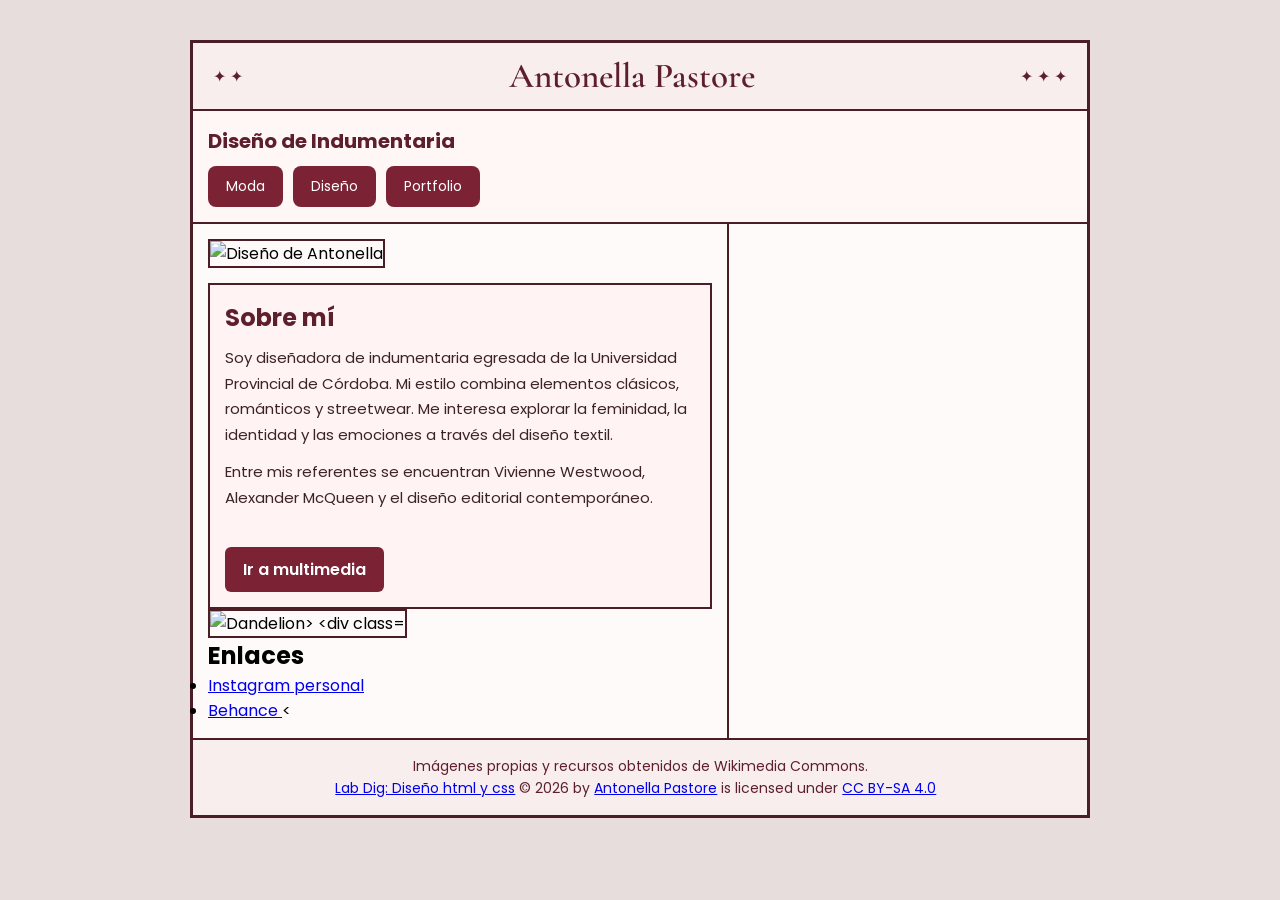
==== index.html @ 7a5fbf64 "Add files via upload" ====
<!DOCTYPE html>
<html lang="es">

<head>
    <meta charset="UTF-8">
    <meta name="viewport" content="width=device-width, initial-scale=1.0">

    <title>Portfolio - Antonella Pastore</title>

    <!-- GOOGLE FONTS -->
    <link href="https://fonts.googleapis.com/css2?family=Poppins:wght@300;400;600&family=Cormorant+Garamond:wght@400;600&display=swap" rel="stylesheet">

    <link rel="stylesheet" href="style.css">
</head>

<body>

    <div class="web-box">

        <!-- HEADER -->
        <header>

            <div class="icons-left">
                ✦ ✦
            </div>

            <h1>Antonella Pastore</h1>

            <div class="icons-right">
                ✦ ✦ ✦
            </div>

        </header>

        <!-- PRESENTACIÓN -->
        <section class="trending">

            <h2>Diseño de Indumentaria</h2>

            <div class="topics">
                <a href="#">Moda</a>
                <a href="#">Diseño</a>
                <a href="#">Portfolio</a>
            </div>

        </section>

        <!-- MAIN -->
        <main>

            <!-- IZQUIERDA -->
            <section class="left">

                <img src="https://i.postimg.cc/GhCsGK3w/imagenes-del-manifiesto-portable.jpg" alt="Diseño de Antonella">

                <div class="music-box">

                    <h2>Sobre mí</h2>

                    <p>
                        Soy diseñadora de indumentaria egresada de la Universidad Provincial de Córdoba.
                        Mi estilo combina elementos clásicos, románticos y streetwear.
                        Me interesa explorar la feminidad, la identidad y las emociones a través del diseño textil.
                    </p>

                    <p>
                        Entre mis referentes se encuentran Vivienne Westwood, Alexander McQueen y el diseño editorial contemporáneo.
                    </p>

                    <br>

                    <a href="segunda.html" class="page-button">
                        Ir a multimedia
                    </a>

                </div>

              <img class="top-img" src="https://i.postimg.cc/DwDvdfQd/dandelion-optimizado.jpg" alt="Dandelion>

                <div class="nav-box">

                    <h2>Enlaces</h2>

                    <ul>
                        <li>
                            <a href="https://www.instagram.com/antopastore_?igsh=MTN1YnN0bm56N3h4Nw==" target="_blank">
                                Instagram personal
                            </a>
                        </li>

                        <li>
                            <a href="https://www.behance.net/" target="_blank">
                                Behance
                            </a>
                        <
        </main>

        <!-- FOOTER -->
        <footer>

            <p>
                Imágenes propias y recursos obtenidos de Wikimedia Commons.
            </p>

            <p>
               <a href="https://example.com">Lab Dig: Diseño html y css</a> © 2026 by <a href="https://example.com">Antonella Pastore</a> is licensed under <a href="https://creativecommons.org/licenses/by-sa/4.0/">CC BY-SA 4.0</a><img src="https://mirrors.creativecommons.org/presskit/icons/cc.svg" alt="" style="max-width: 1em;max-height:1em;margin-left: .2em;"><img src="https://mirrors.creativecommons.org/presskit/icons/by.svg" alt="" style="max-width: 1em;max-height:1em;margin-left: .2em;"><img src="https://mirrors.creativecommons.org/presskit/icons/sa.svg" alt="" style="max-width: 1em;max-height:1em;margin-left: .2em;">
            </p>

        </footer>

    </div>

</body>

</html>
---- style.css ----
/* RESET */
*{
    margin:0;
    padding:0;
    box-sizing:border-box;
}

/* BODY */
body{
    background-color:#e8dddd;
    font-family:'Poppins', sans-serif;
    display:flex;
    justify-content:center;
    padding:40px;
}

/* CONTENEDOR GENERAL */
.web-box{
    width:900px;
    background-color:#fffafa;
    border:3px solid #4b1e25;
}

/* HEADER */
header{
    display:flex;
    justify-content:space-between;
    align-items:center;
    padding:12px 20px;
    border-bottom:2px solid #4b1e25;
    background-color:#f8eeee;
}

header h1{
    font-size:35px;
    font-weight:600;
    color:#5e1f2d;
    font-family:'Cormorant Garamond', serif;
}

/* ICONOS */
.icons-left,
.icons-right{
    color:#5e1f2d;
}

/* SECCIÓN SUPERIOR */
.trending{
    padding:15px;
    border-bottom:2px solid #4b1e25;
    background-color:#fff6f6;
}

.trending h2{
    font-size:20px;
    margin-bottom:10px;
    color:#5e1f2d;
}

.topics{
    display:flex;
    gap:10px;
    flex-wrap:wrap;
}

.topics a{
    text-decoration:none;
    background-color:#7b2334;
    color:white;
    padding:10px 18px;
    border-radius:8px;
    font-size:14px;
    transition:0.3s;
}

.topics a:hover{
    background-color:#5e1f2d;
}

/* MAIN */
main{
    display:flex;
}

/* IZQUIERDA */
.left{
    width:60%;
    border-right:2px solid #4b1e25;
    padding:15px;
}

.left img{
    width:100%;
    height:500px;
    object-fit:cover;
    border:2px solid #4b1e25;
}

/* CAJA DE TEXTO */
.music-box{
    margin-top:15px;
    border:2px solid #4b1e25;
    padding:15px;
    background-color:#fff3f3;
}

.music-box h2{
    margin-bottom:10px;
    color:#5e1f2d;
}

.music-box p{
    margin-bottom:12px;
    line-height:1.7;
    color:#3b2327;
    font-size:15px;
}

/* BOTÓN */
.page-button{
    text-decoration:none;
    background-color:#7b2334;
    color:white;
    padding:10px 18px;
    border-radius:6px;
    font-weight:600;
    display:inline-block;
    transition:0.3s;
}

.page-button:hover{
    background-color:#5e1f2d;
}

/* DERECHA */
.right{
    width:40%;
}

/* IMAGEN SUPERIOR */
.top-img{
    width:100%;
    height:140px;
    object-fit:cover;
    border-bottom:2px solid #4b1e25;
}

/* NAV */
.nav-box{
    padding:15px;
    border-bottom:2px solid #4b1e25;
    background-color:#fff8f8;
}

.nav-box h2{
    text-align:center;
    margin-bottom:15px;
    color:#5e1f2d;
}

.nav-box ul{
    list-style:none;
}

.nav-box li{
    padding:12px 0;
    border-bottom:1px solid #caa9b0;
}

.nav-box a{
    text-decoration:none;
    color:#4b1e25;
    font-weight:500;
}

/* GALERÍA */
.gallery{
    display:grid;
    grid-template-columns:1fr 1fr 1fr;
    gap:8px;
    padding:15px;
    background-color:#fffafa;
}

.gallery img{
    width:100%;
    height:90px;
    object-fit:cover;
    border:2px solid #4b1e25;
}

/* IFRAME VIDEO */
iframe{
    border:2px solid #4b1e25;
}

/* FOOTER */
footer{
    border-top:2px solid #4b1e25;
    padding:15px;
    text-align:center;
    font-size:14px;
    background-color:#f8eeee;
    color:#5e1f2d;
    line-height:1.6;
}

/* RESPONSIVE */
@media(max-width:768px){

    .web-box{
        width:100%;
    }

    main{
        flex-direction:column;
    }

    .left{
        width:100%;
        border-right:none;
        border-bottom:2px solid #4b1e25;
    }

    .right{
        width:100%;
    }

    .gallery{
        grid-template-columns:1fr 1fr;
    }

}
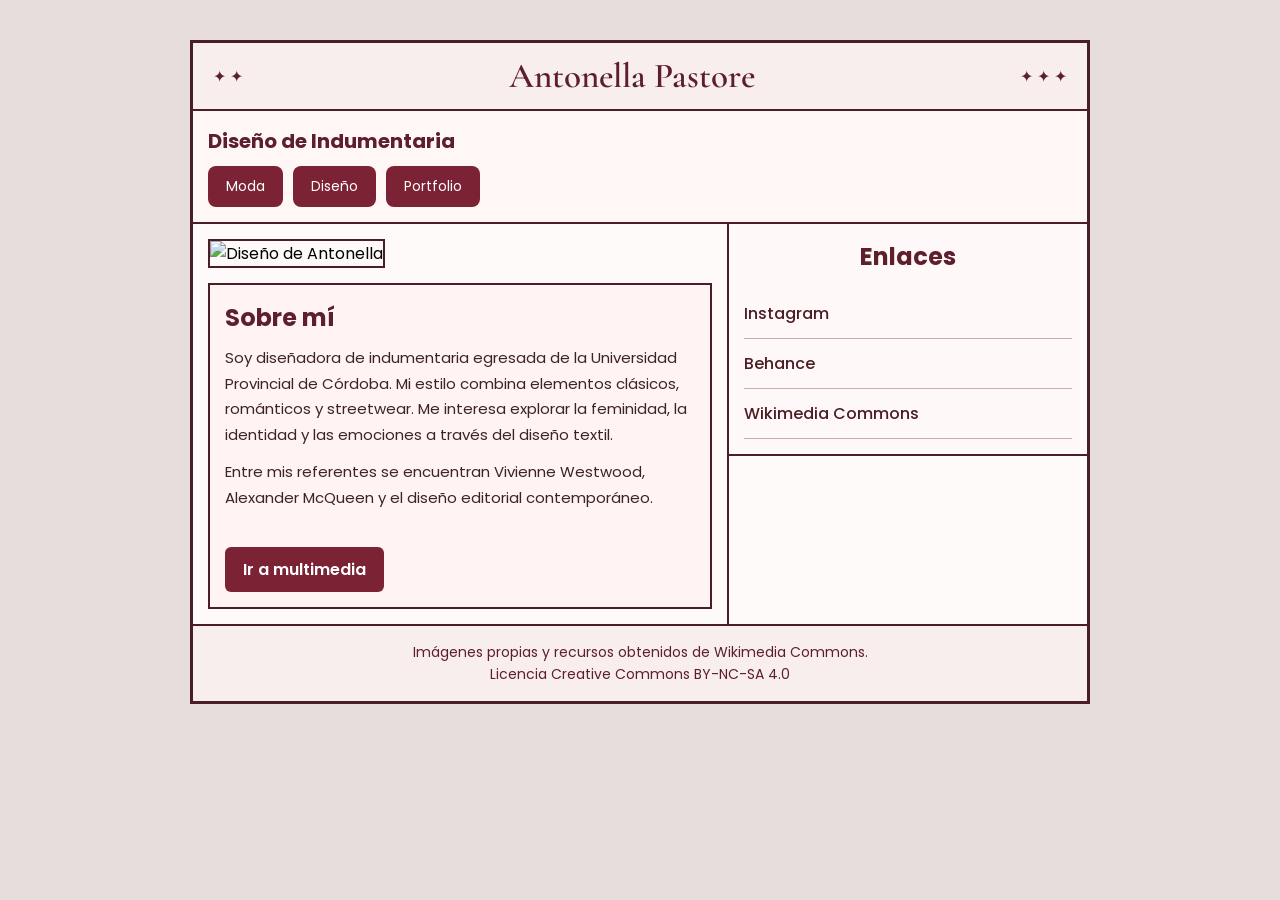
==== commit daeb457a: "Update index.html" ====
--- a/index.html
+++ b/index.html
@@ -75,7 +75,11 @@
 
                 </div>
 
-              <img class="top-img" src="https://i.postimg.cc/DwDvdfQd/dandelion-optimizado.jpg" alt="Dandelion>
+            </section>
+
+            <!-- DERECHA -->
+            <aside class="right">
+
 
                 <div class="nav-box">
 
@@ -83,8 +87,8 @@
 
                     <ul>
                         <li>
-                            <a href="https://www.instagram.com/antopastore_?igsh=MTN1YnN0bm56N3h4Nw==" target="_blank">
-                                Instagram personal
+                            <a href="https://www.instagram.com/" target="_blank">
+                                Instagram
                             </a>
                         </li>
 
@@ -92,7 +96,22 @@
                             <a href="https://www.behance.net/" target="_blank">
                                 Behance
                             </a>
-                        <
+                        </li>
+
+                        <li>
+                            <a href="https://commons.wikimedia.org/" target="_blank">
+                                Wikimedia Commons
+                            </a>
+                        </li>
+                    </ul>
+
+                </div>
+
+                <!-- GALERÍA -->
+                
+
+            </aside>
+
         </main>
 
         <!-- FOOTER -->
@@ -103,7 +122,7 @@
             </p>
 
             <p>
-               <a href="https://example.com">Lab Dig: Diseño html y css</a> © 2026 by <a href="https://example.com">Antonella Pastore</a> is licensed under <a href="https://creativecommons.org/licenses/by-sa/4.0/">CC BY-SA 4.0</a><img src="https://mirrors.creativecommons.org/presskit/icons/cc.svg" alt="" style="max-width: 1em;max-height:1em;margin-left: .2em;"><img src="https://mirrors.creativecommons.org/presskit/icons/by.svg" alt="" style="max-width: 1em;max-height:1em;margin-left: .2em;"><img src="https://mirrors.creativecommons.org/presskit/icons/sa.svg" alt="" style="max-width: 1em;max-height:1em;margin-left: .2em;">
+                Licencia Creative Commons BY-NC-SA 4.0
             </p>
 
         </footer>
@@ -112,4 +131,4 @@
 
 </body>
 
-</html>+</html>
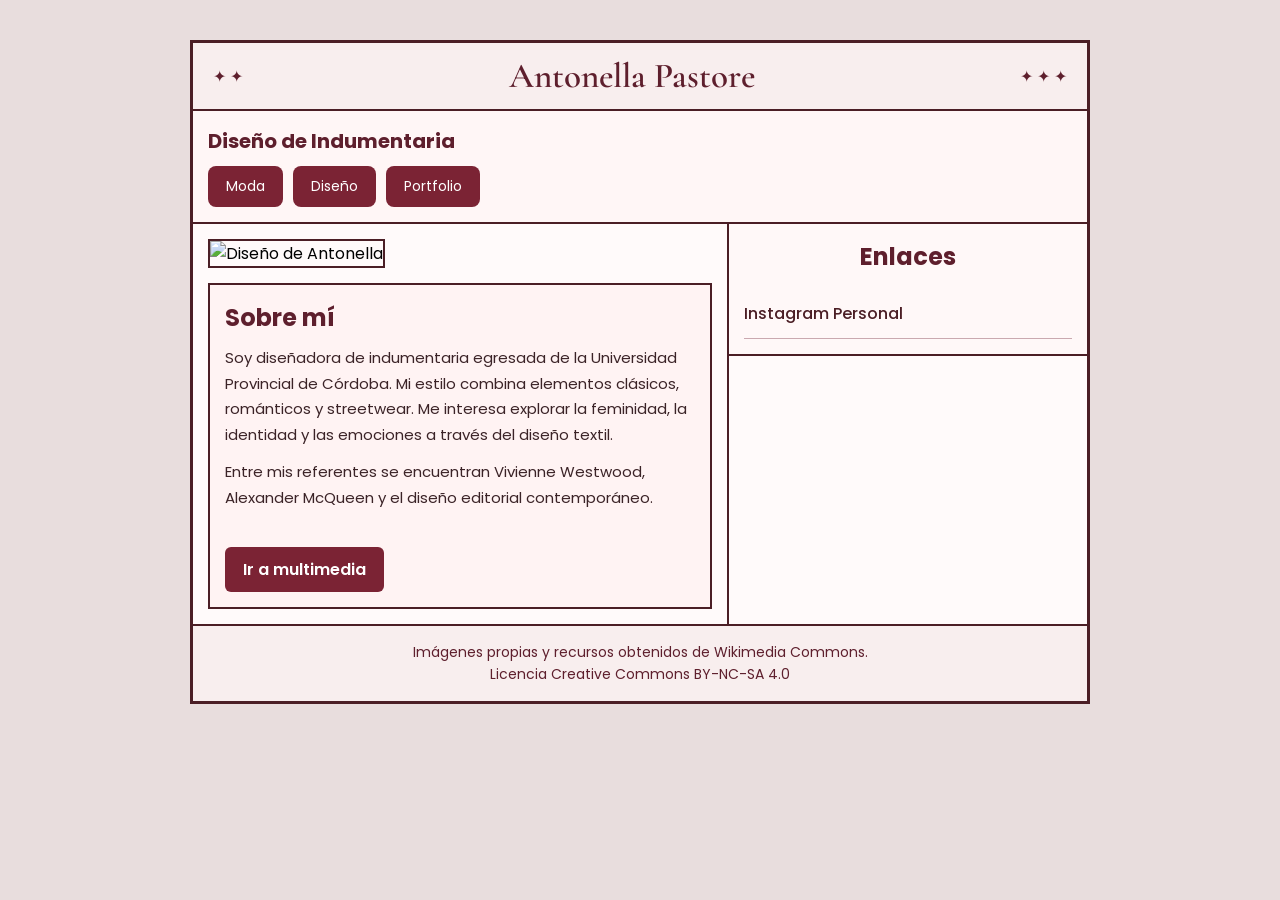
==== commit 4fed5aaa: "Update index.html" ====
--- a/index.html
+++ b/index.html
@@ -87,20 +87,8 @@
 
                     <ul>
                         <li>
-                            <a href="https://www.instagram.com/" target="_blank">
-                                Instagram
-                            </a>
-                        </li>
-
-                        <li>
-                            <a href="https://www.behance.net/" target="_blank">
-                                Behance
-                            </a>
-                        </li>
-
-                        <li>
-                            <a href="https://commons.wikimedia.org/" target="_blank">
-                                Wikimedia Commons
+                            <a href="https://www.instagram.com/antopastore_?igsh=MTN1YnN0bm56N3h4Nw==" target="_blank">
+                                Instagram Personal
                             </a>
                         </li>
                     </ul>
--- a/style.css
+++ b/style.css
@@ -230,4 +230,4 @@
         grid-template-columns:1fr 1fr;
     }
 
-}+}
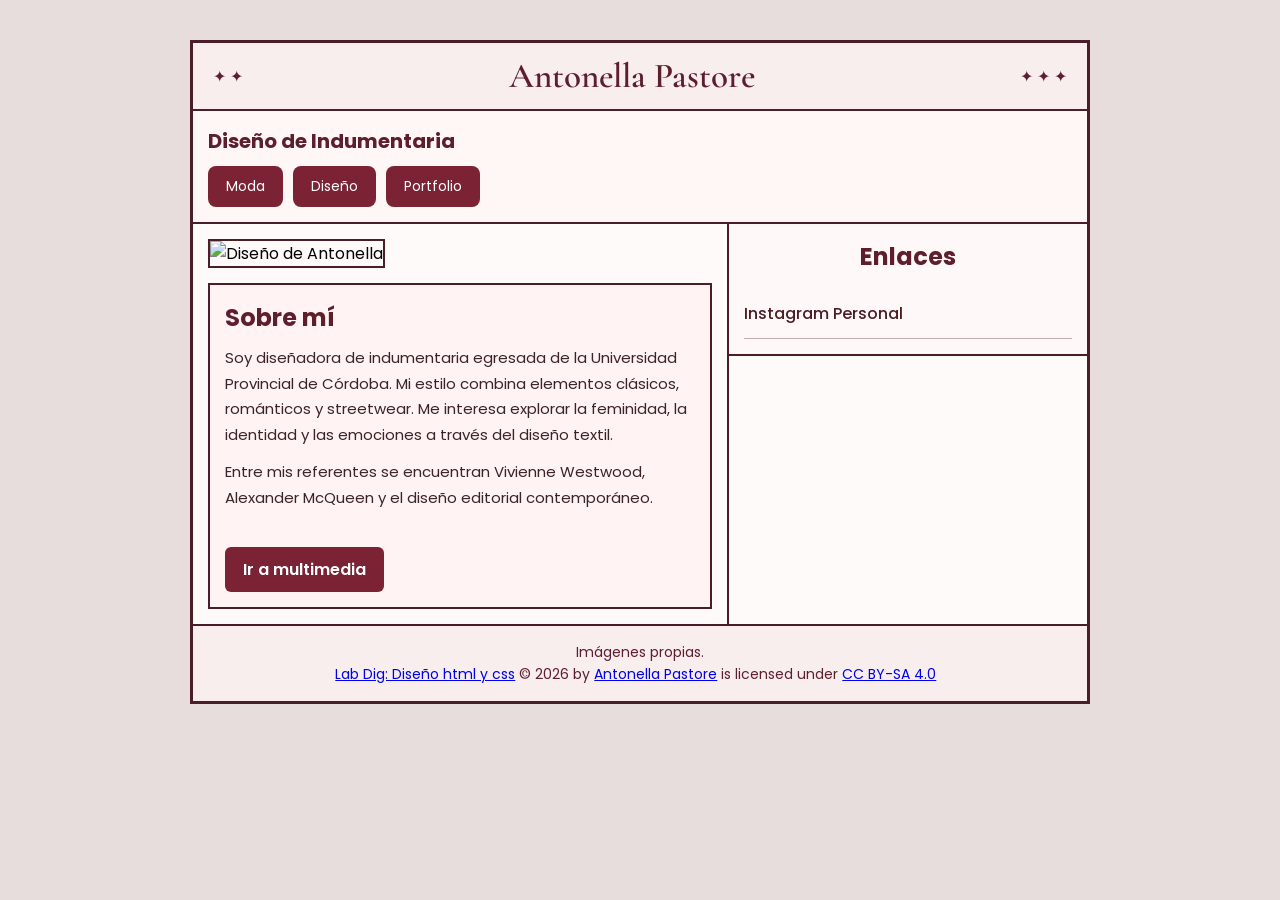
==== commit 8c410a6a: "Update index.html" ====
--- a/index.html
+++ b/index.html
@@ -106,12 +106,10 @@
         <footer>
 
             <p>
-                Imágenes propias y recursos obtenidos de Wikimedia Commons.
+                Imágenes propias.
             </p>
 
-            <p>
-                Licencia Creative Commons BY-NC-SA 4.0
-            </p>
+            <a href="https://example.com">Lab Dig: Diseño html y css</a> © 2026 by <a href="https://example.com">Antonella Pastore</a> is licensed under <a href="https://creativecommons.org/licenses/by-sa/4.0/">CC BY-SA 4.0</a><img src="https://mirrors.creativecommons.org/presskit/icons/cc.svg" alt="" style="max-width: 1em;max-height:1em;margin-left: .2em;"><img src="https://mirrors.creativecommons.org/presskit/icons/by.svg" alt="" style="max-width: 1em;max-height:1em;margin-left: .2em;"><img src="https://mirrors.creativecommons.org/presskit/icons/sa.svg" alt="" style="max-width: 1em;max-height:1em;margin-left: .2em;">
 
         </footer>
 
